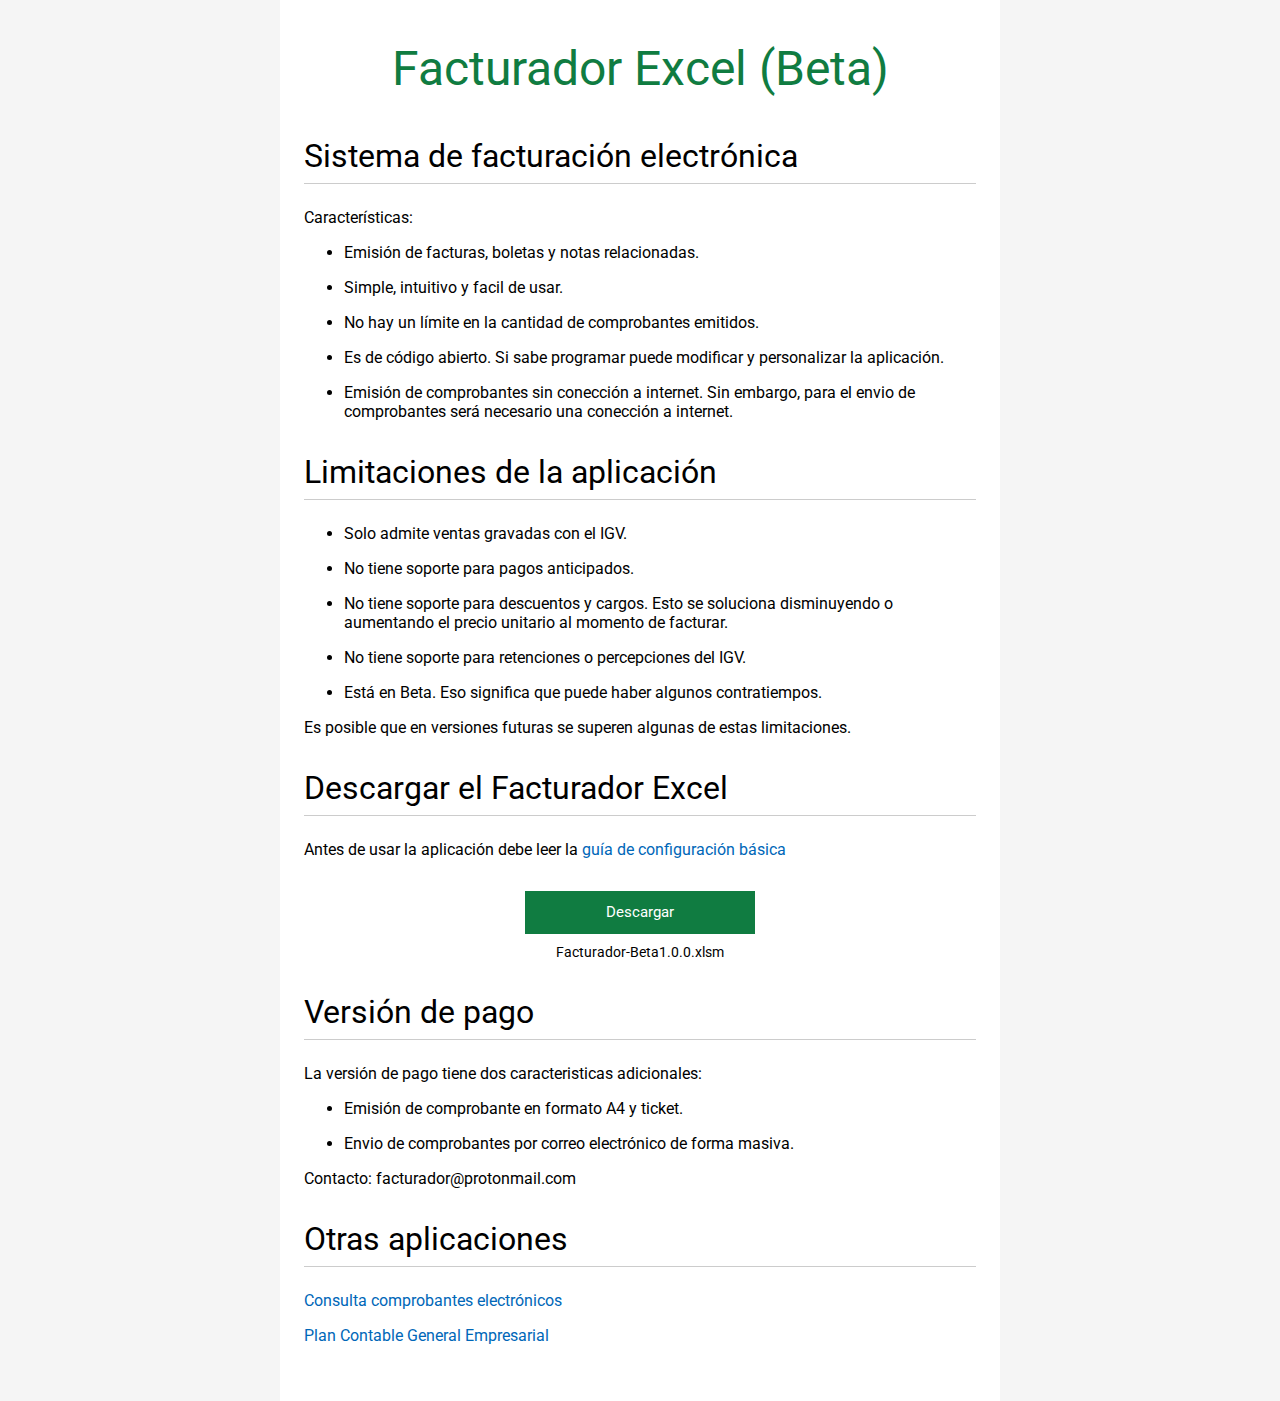
==== docs/pages/facturador.html @ cb1eba3d "Add download link" ====
<!DOCTYPE html>
<html lang="es">

<head>
  <meta charset="UTF-8">
  <meta name="viewport" content="width=device-width, initial-scale=1.0">
  <link rel="stylesheet" href="./static/css/facturador.css">
  <title>Facturador</title>
  <!-- Global site tag (gtag.js) - Google Analytics -->
  <script async src="https://www.googletagmanager.com/gtag/js?id=UA-150061762-1"></script>
  <script>
    window.dataLayer = window.dataLayer || [];
    function gtag() { dataLayer.push(arguments); }
    gtag('js', new Date());

    gtag('config', 'UA-150061762-1');
  </script>
</head>

<body>
  <div class="container">
    <h1>Facturador Excel (Beta)</h1>

    <section>
      <h2>Sistema de facturación electrónica</h2>

      <p>Características:</p>

      <ul>
        <li>
          Emisión de facturas, boletas y notas relacionadas.
        </li>
        <li>
          Simple, intuitivo y facil de usar.
        </li>
        <li>
          No hay un límite en la cantidad de comprobantes emitidos.
        </li>
        <li>
          Es de código abierto. Si sabe programar puede modificar y personalizar la aplicación.
        </li>
        <li>
          Emisión de comprobantes sin conección a internet.
          Sin embargo, para el envio de comprobantes será necesario una conección a internet.
        </li>
      </ul>
    </section>

    <section>
      <h2>Limitaciones de la aplicación</h2>

      <ul>
        <li>
          Solo admite ventas gravadas con el IGV.
        </li>
        <li>
          No tiene soporte para pagos anticipados.
        </li>
        <li>
          No tiene soporte para descuentos y cargos. Esto se soluciona disminuyendo
          o aumentando el precio unitario al momento de facturar.
        </li>
        <li>
          No tiene soporte para retenciones o percepciones del IGV.
        </li>
        <li>
          Está en Beta. Eso significa que puede haber algunos contratiempos.
        </li>
      </ul>

      <p>Es posible que en versiones futuras se superen algunas de estas limitaciones.</p>
    </section>

    <section>
      <h2>Descargar el Facturador Excel</h2>

      <p>
        Antes de usar la aplicación debe leer la
        <a href="https://victorze.notion.site/Configuraci-n-b-sica-e10700483f1c4aa7804806139accf86f" target="_blank">
          guía de configuración básica
        </a>
      </p>

      <div class="download">
        <a href="https://github.com/PartidaDoble/versions/raw/main/facturador/Facturador-Beta1.0.0.xlsm" class="download-button">Descargar</a>
        <span class="version">Facturador-Beta1.0.0.xlsm</span>
      </div>
    </section>

    <section>
      <h2>Versión de pago</h2>
      <p>La versión de pago tiene dos caracteristicas adicionales:</p>
      <ul>
        <li>Emisión de comprobante en formato A4 y ticket.</li>
        <li>Envio de comprobantes por correo electrónico de forma masiva.</li>
      </ul>
      <p>Contacto: facturador@protonmail.com</p>
    </section>

    <section>
      <h2>Otras aplicaciones</h2>
      <p>
        <a href="https://raw.githubusercontent.com/PartidaDoble/ConsultaCPE/master/ConsultaCPE-v1.2.1.xlsm"
          target="_blank">
          Consulta comprobantes electrónicos
        </a>
      </p>
      <p>
        <a href="https://plancontable.github.io/" target="_blank">
          Plan Contable General Empresarial
        </a>
      </p>
    </section>
  </div>
</body>
</html>
---- docs/pages/static/css/facturador.css ----
@import url('https://fonts.googleapis.com/css2?family=Roboto&display=swap');

* {
  box-sizing: border-box;
}

body {
  margin: 0;
  font-family: 'Roboto', sans-serif;
  background: #F5F5F5;
}

.container {
  margin: 0 auto;
  padding: 0 1.5rem 2.5rem;
  max-width: 45rem;
  background: #fff;
}

h1 {
  margin: 0 0 2.5rem;
  padding-top: 2.5rem;
  color: #107c41;
  font-size: 3rem;
  text-align: center;
  font-weight: 400;
  font-family: 'Roboto', sans-serif;
}

h2 {
  margin: 2rem 0 1.5rem;
  padding-bottom: 0.5rem;
  font-size: 2rem;
  font-weight: 400;
  font-family: 'Roboto', sans-serif;
  border-bottom: 1px solid #ccc;
}

li {
  margin: 1rem 0;
}

a {
  color: #0067b8;
  text-decoration: none;
}

a:hover {
  text-decoration: underline;
}

a.download-button {
  display: block;
  margin: 2rem auto 0.5rem;
  height: 43px;
  width: 230px;
  border: none;
  padding: 12px;
  background: #107C41;
  color: #fff;
  text-align: center;
  text-decoration: none;
  font-size: 15px;
}

a.download-button:hover {
  background: #0C5D31;
}

.download {
  text-align: center;
}

.version {
  font-size: 0.9rem;
}
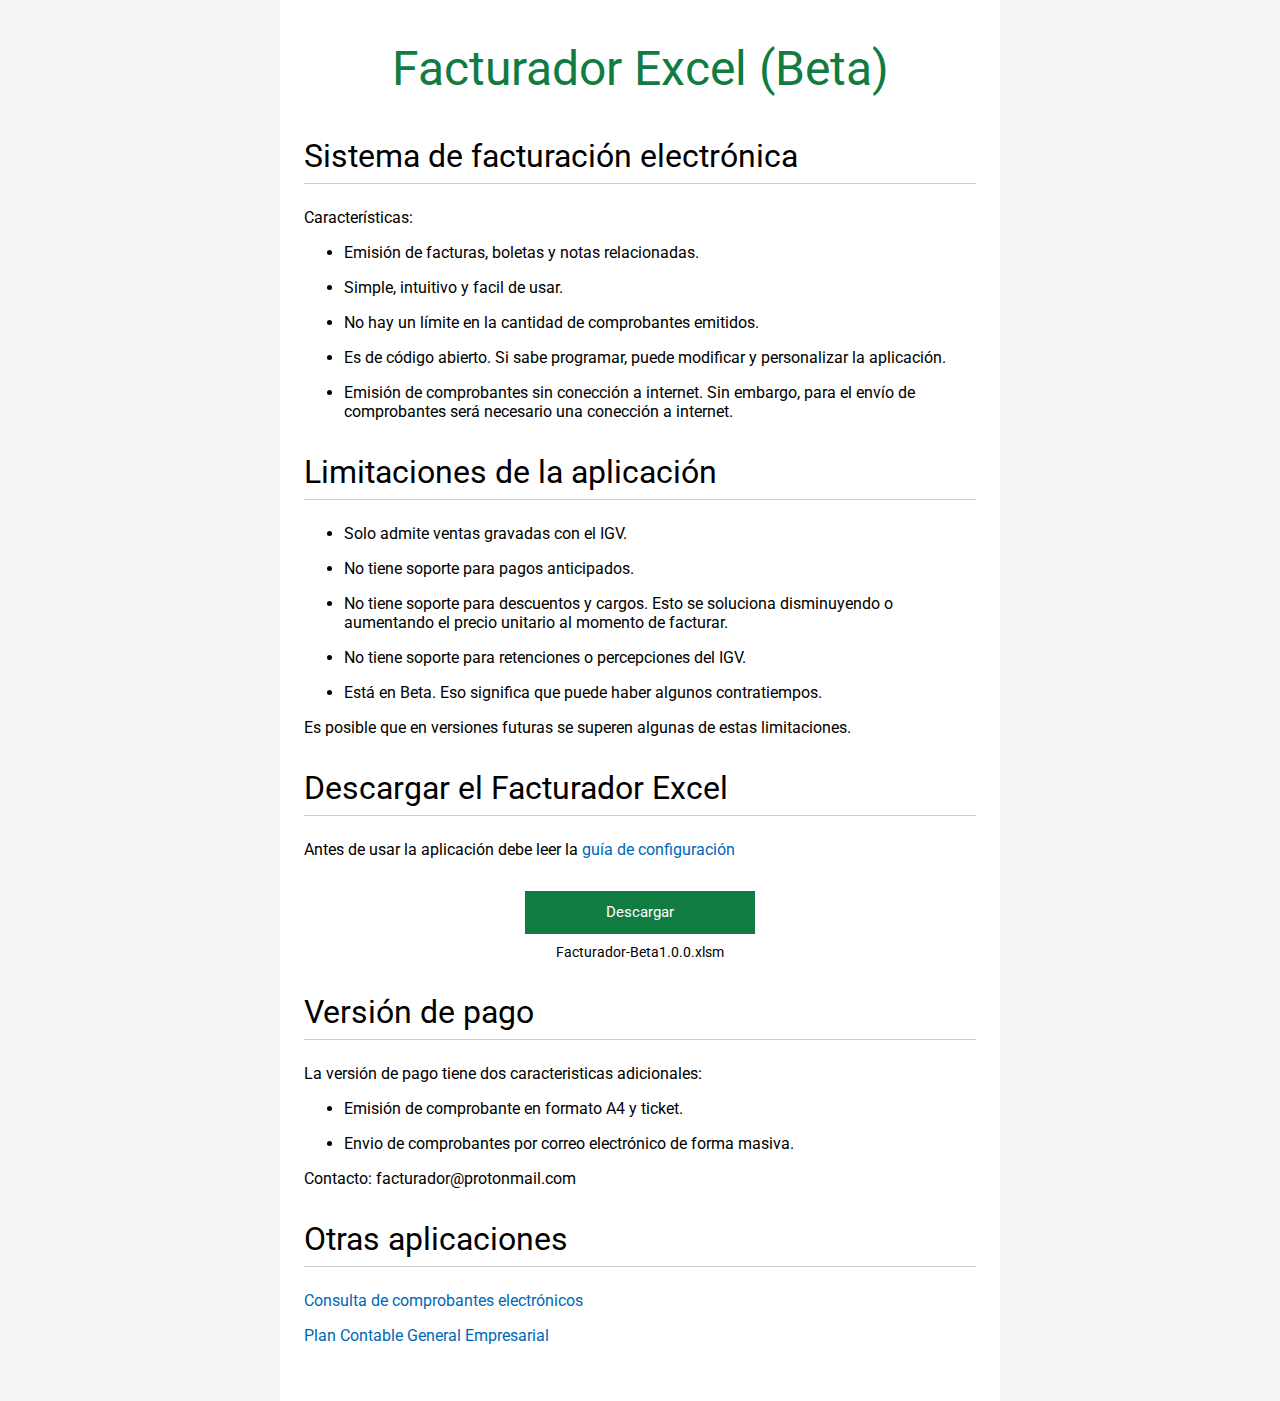
==== commit 6b71b247: "Update Facturador page" ====
--- a/docs/pages/facturador.html
+++ b/docs/pages/facturador.html
@@ -37,11 +37,11 @@
           No hay un límite en la cantidad de comprobantes emitidos.
         </li>
         <li>
-          Es de código abierto. Si sabe programar puede modificar y personalizar la aplicación.
+          Es de código abierto. Si sabe programar, puede modificar y personalizar la aplicación.
         </li>
         <li>
           Emisión de comprobantes sin conección a internet.
-          Sin embargo, para el envio de comprobantes será necesario una conección a internet.
+          Sin embargo, para el envío de comprobantes será necesario una conección a internet.
         </li>
       </ul>
     </section>
@@ -77,7 +77,7 @@
       <p>
         Antes de usar la aplicación debe leer la
         <a href="https://victorze.notion.site/Configuraci-n-b-sica-e10700483f1c4aa7804806139accf86f" target="_blank">
-          guía de configuración básica
+          guía de configuración
         </a>
       </p>
 
@@ -102,7 +102,7 @@
       <p>
         <a href="https://raw.githubusercontent.com/PartidaDoble/ConsultaCPE/master/ConsultaCPE-v1.2.1.xlsm"
           target="_blank">
-          Consulta comprobantes electrónicos
+          Consulta de comprobantes electrónicos
         </a>
       </p>
       <p>
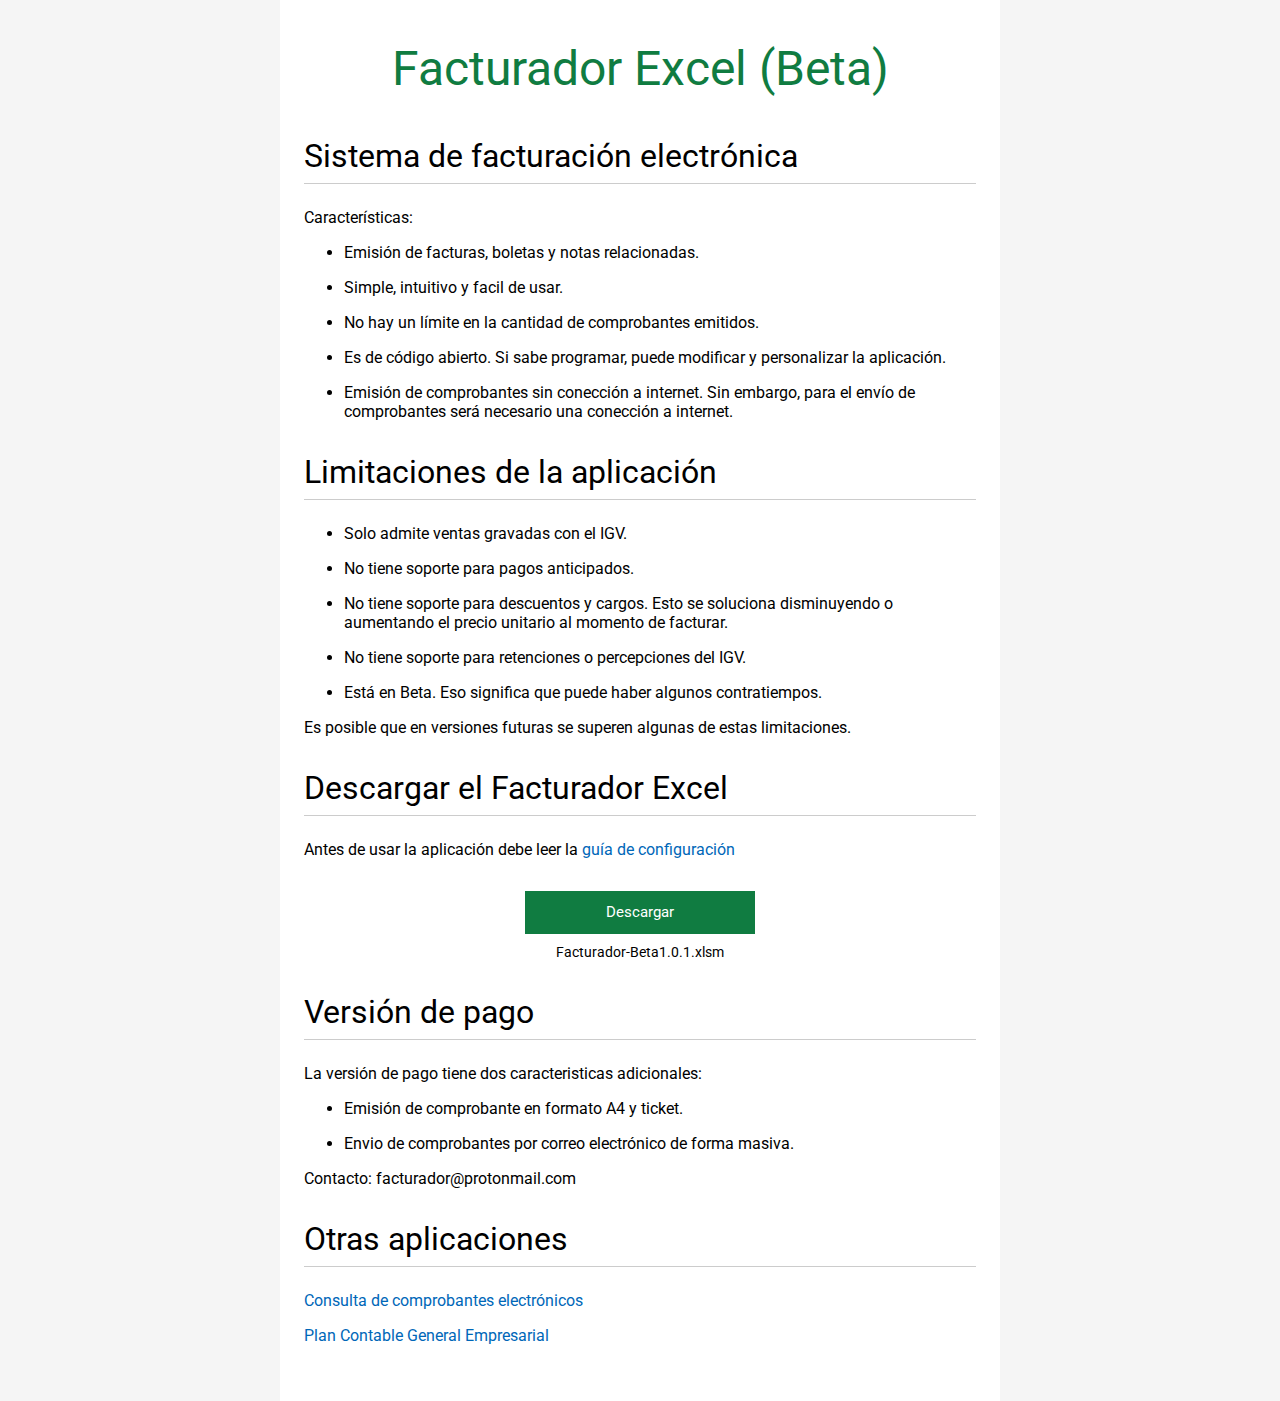
==== commit 4b968310: "Update download link" ====
--- a/docs/pages/facturador.html
+++ b/docs/pages/facturador.html
@@ -82,8 +82,8 @@
       </p>
 
       <div class="download">
-        <a href="https://github.com/PartidaDoble/versions/raw/main/facturador/Facturador-Beta1.0.0.xlsm" class="download-button">Descargar</a>
-        <span class="version">Facturador-Beta1.0.0.xlsm</span>
+        <a href="https://github.com/PartidaDoble/versions/raw/main/facturador/Facturador-Beta1.0.1.xlsm" class="download-button">Descargar</a>
+        <span class="version">Facturador-Beta1.0.1.xlsm</span>
       </div>
     </section>
 
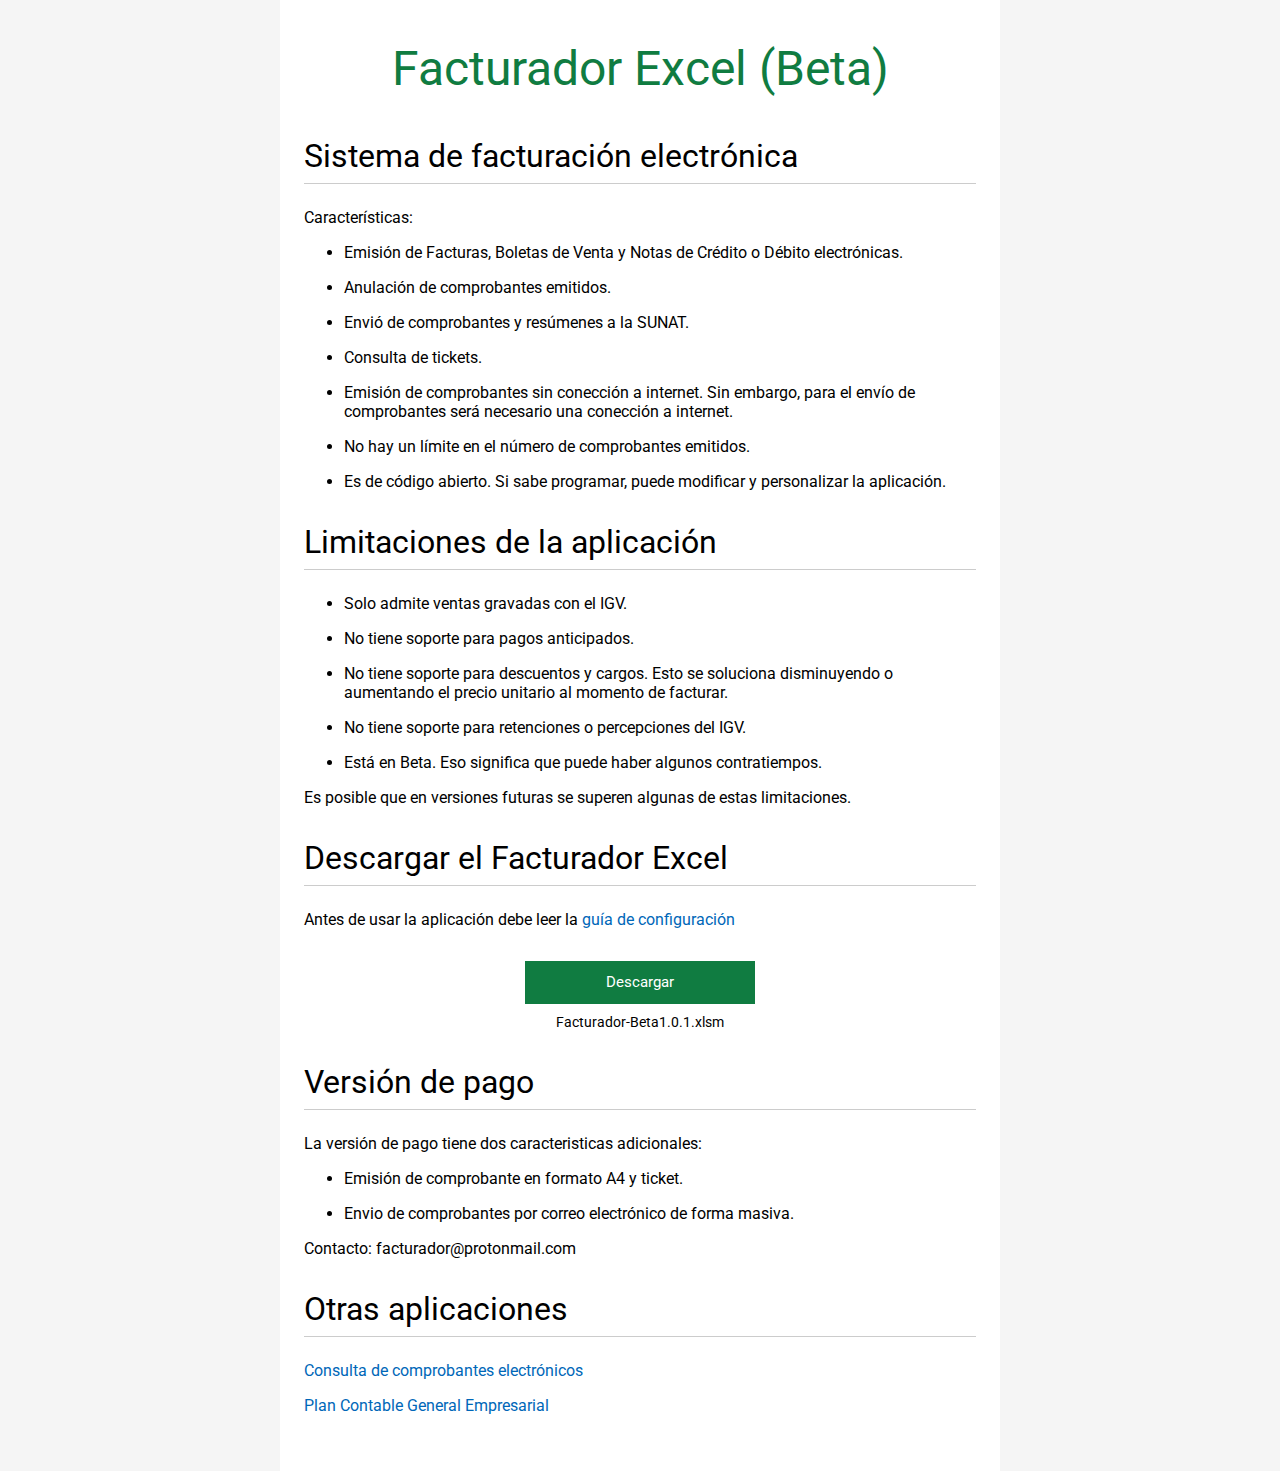
==== commit 442e1d2f: "Update readme" ====
--- a/docs/pages/facturador.html
+++ b/docs/pages/facturador.html
@@ -28,20 +28,26 @@
 
       <ul>
         <li>
-          Emisión de facturas, boletas y notas relacionadas.
+          Emisión de Facturas, Boletas de Venta y Notas de Crédito o Débito electrónicas.
         </li>
         <li>
-          Simple, intuitivo y facil de usar.
+          Anulación de comprobantes emitidos.
         </li>
         <li>
-          No hay un límite en la cantidad de comprobantes emitidos.
+          Envió de comprobantes y resúmenes a la SUNAT.
         </li>
         <li>
-          Es de código abierto. Si sabe programar, puede modificar y personalizar la aplicación.
+          Consulta de tickets.
         </li>
         <li>
           Emisión de comprobantes sin conección a internet.
           Sin embargo, para el envío de comprobantes será necesario una conección a internet.
+        </li>
+        <li>
+          No hay un límite en el número de comprobantes emitidos.
+        </li>
+        <li>
+          Es de código abierto. Si sabe programar, puede modificar y personalizar la aplicación.
         </li>
       </ul>
     </section>
@@ -82,7 +88,7 @@
       </p>
 
       <div class="download">
-        <a href="https://github.com/PartidaDoble/versions/raw/main/facturador/Facturador-Beta1.0.1.xlsm" class="download-button">Descargar</a>
+        <a href="https://github.com/PartidaDoble/versions/raw/master/facturador/Facturador-Beta1.0.1.xlsm" class="download-button">Descargar</a>
         <span class="version">Facturador-Beta1.0.1.xlsm</span>
       </div>
     </section>
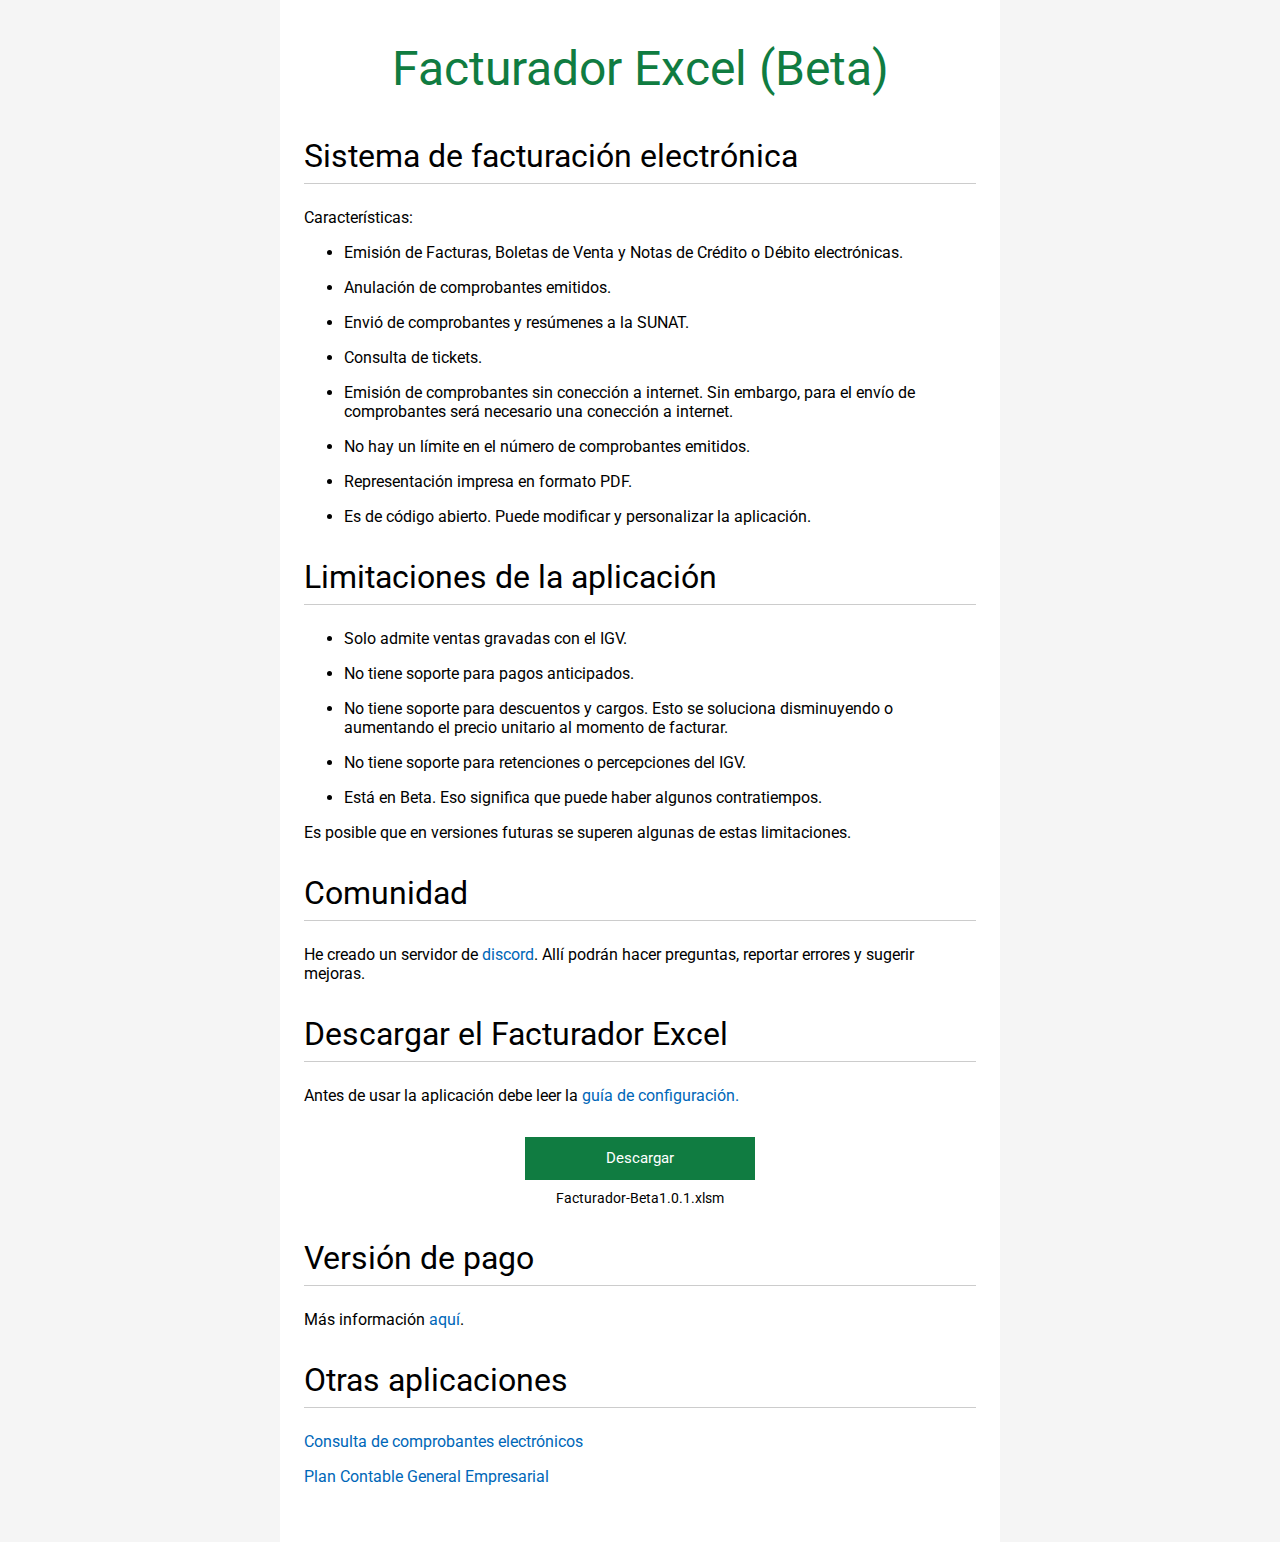
==== commit 3cf50acc: "Update facturador" ====
--- a/docs/pages/facturador.html
+++ b/docs/pages/facturador.html
@@ -47,7 +47,10 @@
           No hay un límite en el número de comprobantes emitidos.
         </li>
         <li>
-          Es de código abierto. Si sabe programar, puede modificar y personalizar la aplicación.
+          Representación impresa en formato PDF.
+        </li>
+        <li>
+          Es de código abierto. Puede modificar y personalizar la aplicación.
         </li>
       </ul>
     </section>
@@ -78,12 +81,22 @@
     </section>
 
     <section>
+      <h2>Comunidad</h2>
+
+      <p>
+        He creado un servidor de
+        <a href="https://discord.gg/9rSqJs8fNQ" target="_blank">discord</a>.
+        Allí podrán hacer preguntas, reportar errores y sugerir mejoras.
+      </p>
+    </section>
+
+    <section>
       <h2>Descargar el Facturador Excel</h2>
 
       <p>
         Antes de usar la aplicación debe leer la
         <a href="https://victorze.notion.site/Configuraci-n-b-sica-e10700483f1c4aa7804806139accf86f" target="_blank">
-          guía de configuración
+          guía de configuración.
         </a>
       </p>
 
@@ -95,12 +108,8 @@
 
     <section>
       <h2>Versión de pago</h2>
-      <p>La versión de pago tiene dos caracteristicas adicionales:</p>
-      <ul>
-        <li>Emisión de comprobante en formato A4 y ticket.</li>
-        <li>Envio de comprobantes por correo electrónico de forma masiva.</li>
-      </ul>
-      <p>Contacto: facturador@protonmail.com</p>
+
+      <p>Más información <a href="https://victorze.notion.site/Sobre-la-versi-n-de-pago-34ba886bd58149ab92f0bed69e23d606" target="_blank">aquí</a>.</p>
     </section>
 
     <section>
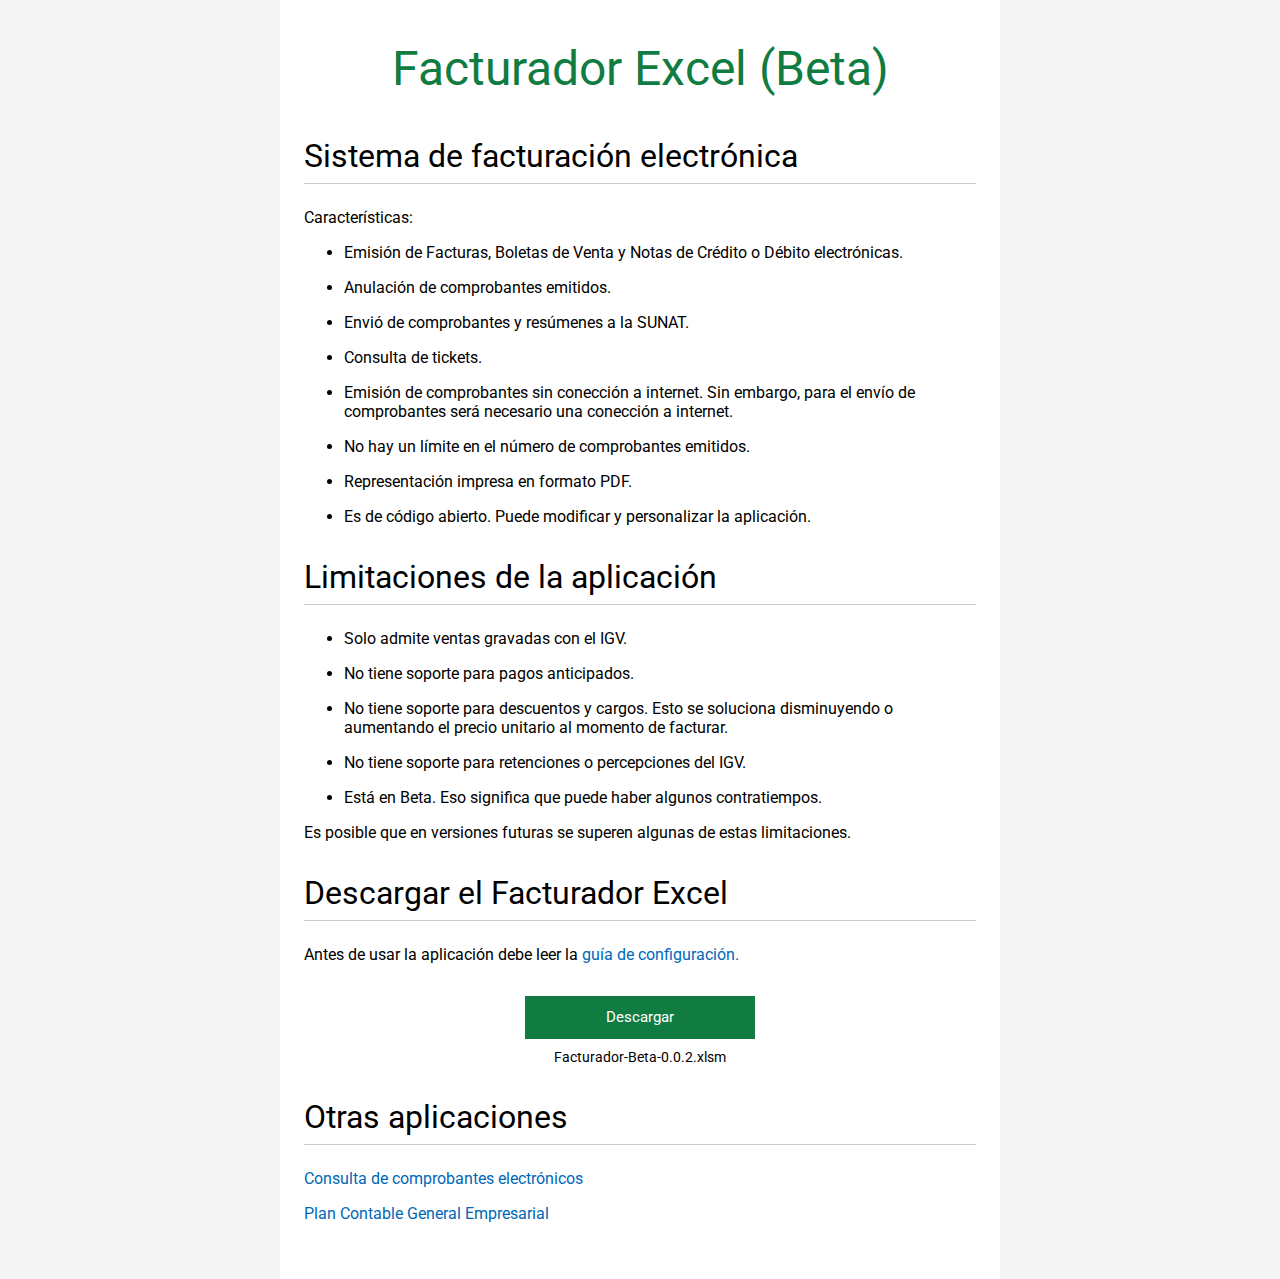
==== commit f1fe9e36: "Update version" ====
--- a/docs/pages/facturador.html
+++ b/docs/pages/facturador.html
@@ -1,131 +1,117 @@
 <!DOCTYPE html>
 <html lang="es">
+  <head>
+    <meta charset="UTF-8" />
+    <meta name="viewport" content="width=device-width, initial-scale=1.0" />
+    <link rel="stylesheet" href="./static/css/facturador.css" />
+    <title>Facturador</title>
+    <!-- Global site tag (gtag.js) - Google Analytics -->
+    <script
+      async
+      src="https://www.googletagmanager.com/gtag/js?id=UA-150061762-1"
+    ></script>
+    <script>
+      window.dataLayer = window.dataLayer || [];
+      function gtag() {
+        dataLayer.push(arguments);
+      }
+      gtag("js", new Date());
 
-<head>
-  <meta charset="UTF-8">
-  <meta name="viewport" content="width=device-width, initial-scale=1.0">
-  <link rel="stylesheet" href="./static/css/facturador.css">
-  <title>Facturador</title>
-  <!-- Global site tag (gtag.js) - Google Analytics -->
-  <script async src="https://www.googletagmanager.com/gtag/js?id=UA-150061762-1"></script>
-  <script>
-    window.dataLayer = window.dataLayer || [];
-    function gtag() { dataLayer.push(arguments); }
-    gtag('js', new Date());
+      gtag("config", "UA-150061762-1");
+    </script>
+  </head>
 
-    gtag('config', 'UA-150061762-1');
-  </script>
-</head>
+  <body>
+    <div class="container">
+      <h1>Facturador Excel (Beta)</h1>
 
-<body>
-  <div class="container">
-    <h1>Facturador Excel (Beta)</h1>
+      <section>
+        <h2>Sistema de facturación electrónica</h2>
 
-    <section>
-      <h2>Sistema de facturación electrónica</h2>
+        <p>Características:</p>
 
-      <p>Características:</p>
+        <ul>
+          <li>
+            Emisión de Facturas, Boletas de Venta y Notas de Crédito o Débito
+            electrónicas.
+          </li>
+          <li>Anulación de comprobantes emitidos.</li>
+          <li>Envió de comprobantes y resúmenes a la SUNAT.</li>
+          <li>Consulta de tickets.</li>
+          <li>
+            Emisión de comprobantes sin conección a internet. Sin embargo, para
+            el envío de comprobantes será necesario una conección a internet.
+          </li>
+          <li>No hay un límite en el número de comprobantes emitidos.</li>
+          <li>Representación impresa en formato PDF.</li>
+          <li>
+            Es de código abierto. Puede modificar y personalizar la aplicación.
+          </li>
+        </ul>
+      </section>
 
-      <ul>
-        <li>
-          Emisión de Facturas, Boletas de Venta y Notas de Crédito o Débito electrónicas.
-        </li>
-        <li>
-          Anulación de comprobantes emitidos.
-        </li>
-        <li>
-          Envió de comprobantes y resúmenes a la SUNAT.
-        </li>
-        <li>
-          Consulta de tickets.
-        </li>
-        <li>
-          Emisión de comprobantes sin conección a internet.
-          Sin embargo, para el envío de comprobantes será necesario una conección a internet.
-        </li>
-        <li>
-          No hay un límite en el número de comprobantes emitidos.
-        </li>
-        <li>
-          Representación impresa en formato PDF.
-        </li>
-        <li>
-          Es de código abierto. Puede modificar y personalizar la aplicación.
-        </li>
-      </ul>
-    </section>
+      <section>
+        <h2>Limitaciones de la aplicación</h2>
 
-    <section>
-      <h2>Limitaciones de la aplicación</h2>
+        <ul>
+          <li>Solo admite ventas gravadas con el IGV.</li>
+          <li>No tiene soporte para pagos anticipados.</li>
+          <li>
+            No tiene soporte para descuentos y cargos. Esto se soluciona
+            disminuyendo o aumentando el precio unitario al momento de facturar.
+          </li>
+          <li>No tiene soporte para retenciones o percepciones del IGV.</li>
+          <li>
+            Está en Beta. Eso significa que puede haber algunos contratiempos.
+          </li>
+        </ul>
 
-      <ul>
-        <li>
-          Solo admite ventas gravadas con el IGV.
-        </li>
-        <li>
-          No tiene soporte para pagos anticipados.
-        </li>
-        <li>
-          No tiene soporte para descuentos y cargos. Esto se soluciona disminuyendo
-          o aumentando el precio unitario al momento de facturar.
-        </li>
-        <li>
-          No tiene soporte para retenciones o percepciones del IGV.
-        </li>
-        <li>
-          Está en Beta. Eso significa que puede haber algunos contratiempos.
-        </li>
-      </ul>
+        <p>
+          Es posible que en versiones futuras se superen algunas de estas
+          limitaciones.
+        </p>
+      </section>
 
-      <p>Es posible que en versiones futuras se superen algunas de estas limitaciones.</p>
-    </section>
+      <section>
+        <h2>Descargar el Facturador Excel</h2>
 
-    <section>
-      <h2>Comunidad</h2>
+        <p>
+          Antes de usar la aplicación debe leer la
+          <a
+            href="https://victorze.notion.site/Configuraci-n-b-sica-e10700483f1c4aa7804806139accf86f"
+            target="_blank"
+          >
+            guía de configuración.
+          </a>
+        </p>
 
-      <p>
-        He creado un servidor de
-        <a href="https://discord.gg/9rSqJs8fNQ" target="_blank">discord</a>.
-        Allí podrán hacer preguntas, reportar errores y sugerir mejoras.
-      </p>
-    </section>
+        <div class="download">
+          <a
+            href="https://github.com/PartidaDoble/versions/raw/master/facturador/Facturador-Beta-0.0.2.xlsm"
+            class="download-button"
+            >Descargar</a
+          >
+          <span class="version">Facturador-Beta-0.0.2.xlsm</span>
+        </div>
+      </section>
 
-    <section>
-      <h2>Descargar el Facturador Excel</h2>
+      <section>
+        <h2>Otras aplicaciones</h2>
 
-      <p>
-        Antes de usar la aplicación debe leer la
-        <a href="https://victorze.notion.site/Configuraci-n-b-sica-e10700483f1c4aa7804806139accf86f" target="_blank">
-          guía de configuración.
-        </a>
-      </p>
-
-      <div class="download">
-        <a href="https://github.com/PartidaDoble/versions/raw/master/facturador/Facturador-Beta1.0.1.xlsm" class="download-button">Descargar</a>
-        <span class="version">Facturador-Beta1.0.1.xlsm</span>
-      </div>
-    </section>
-
-    <section>
-      <h2>Versión de pago</h2>
-
-      <p>Más información <a href="https://victorze.notion.site/Sobre-la-versi-n-de-pago-34ba886bd58149ab92f0bed69e23d606" target="_blank">aquí</a>.</p>
-    </section>
-
-    <section>
-      <h2>Otras aplicaciones</h2>
-      <p>
-        <a href="https://raw.githubusercontent.com/PartidaDoble/ConsultaCPE/master/ConsultaCPE-v1.2.1.xlsm"
-          target="_blank">
-          Consulta de comprobantes electrónicos
-        </a>
-      </p>
-      <p>
-        <a href="https://plancontable.github.io/" target="_blank">
-          Plan Contable General Empresarial
-        </a>
-      </p>
-    </section>
-  </div>
-</body>
+        <p>
+          <a
+            href="https://raw.githubusercontent.com/PartidaDoble/ConsultaCPE/master/ConsultaCPE-v1.2.1.xlsm"
+            target="_blank"
+          >
+            Consulta de comprobantes electrónicos
+          </a>
+        </p>
+        <p>
+          <a href="https://plancontable.github.io/" target="_blank">
+            Plan Contable General Empresarial
+          </a>
+        </p>
+      </section>
+    </div>
+  </body>
 </html>
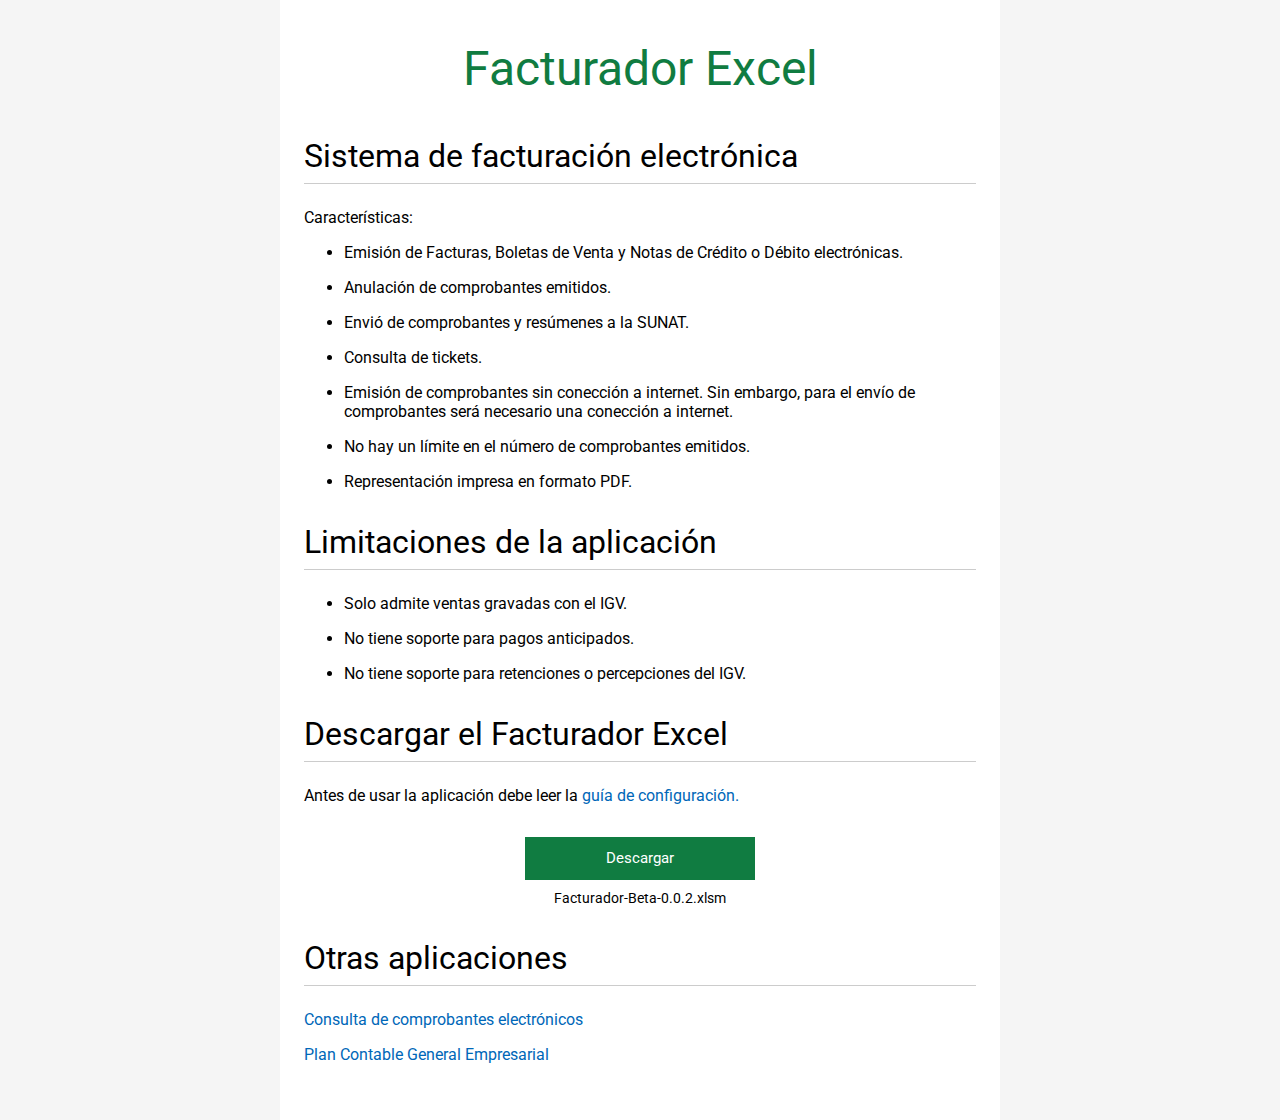
==== commit f96a6944: "Add links" ====
--- a/docs/pages/facturador.html
+++ b/docs/pages/facturador.html
@@ -23,7 +23,7 @@
 
   <body>
     <div class="container">
-      <h1>Facturador Excel (Beta)</h1>
+      <h1>Facturador Excel</h1>
 
       <section>
         <h2>Sistema de facturación electrónica</h2>
@@ -44,9 +44,6 @@
           </li>
           <li>No hay un límite en el número de comprobantes emitidos.</li>
           <li>Representación impresa en formato PDF.</li>
-          <li>
-            Es de código abierto. Puede modificar y personalizar la aplicación.
-          </li>
         </ul>
       </section>
 
@@ -56,20 +53,8 @@
         <ul>
           <li>Solo admite ventas gravadas con el IGV.</li>
           <li>No tiene soporte para pagos anticipados.</li>
-          <li>
-            No tiene soporte para descuentos y cargos. Esto se soluciona
-            disminuyendo o aumentando el precio unitario al momento de facturar.
-          </li>
           <li>No tiene soporte para retenciones o percepciones del IGV.</li>
-          <li>
-            Está en Beta. Eso significa que puede haber algunos contratiempos.
-          </li>
         </ul>
-
-        <p>
-          Es posible que en versiones futuras se superen algunas de estas
-          limitaciones.
-        </p>
       </section>
 
       <section>
